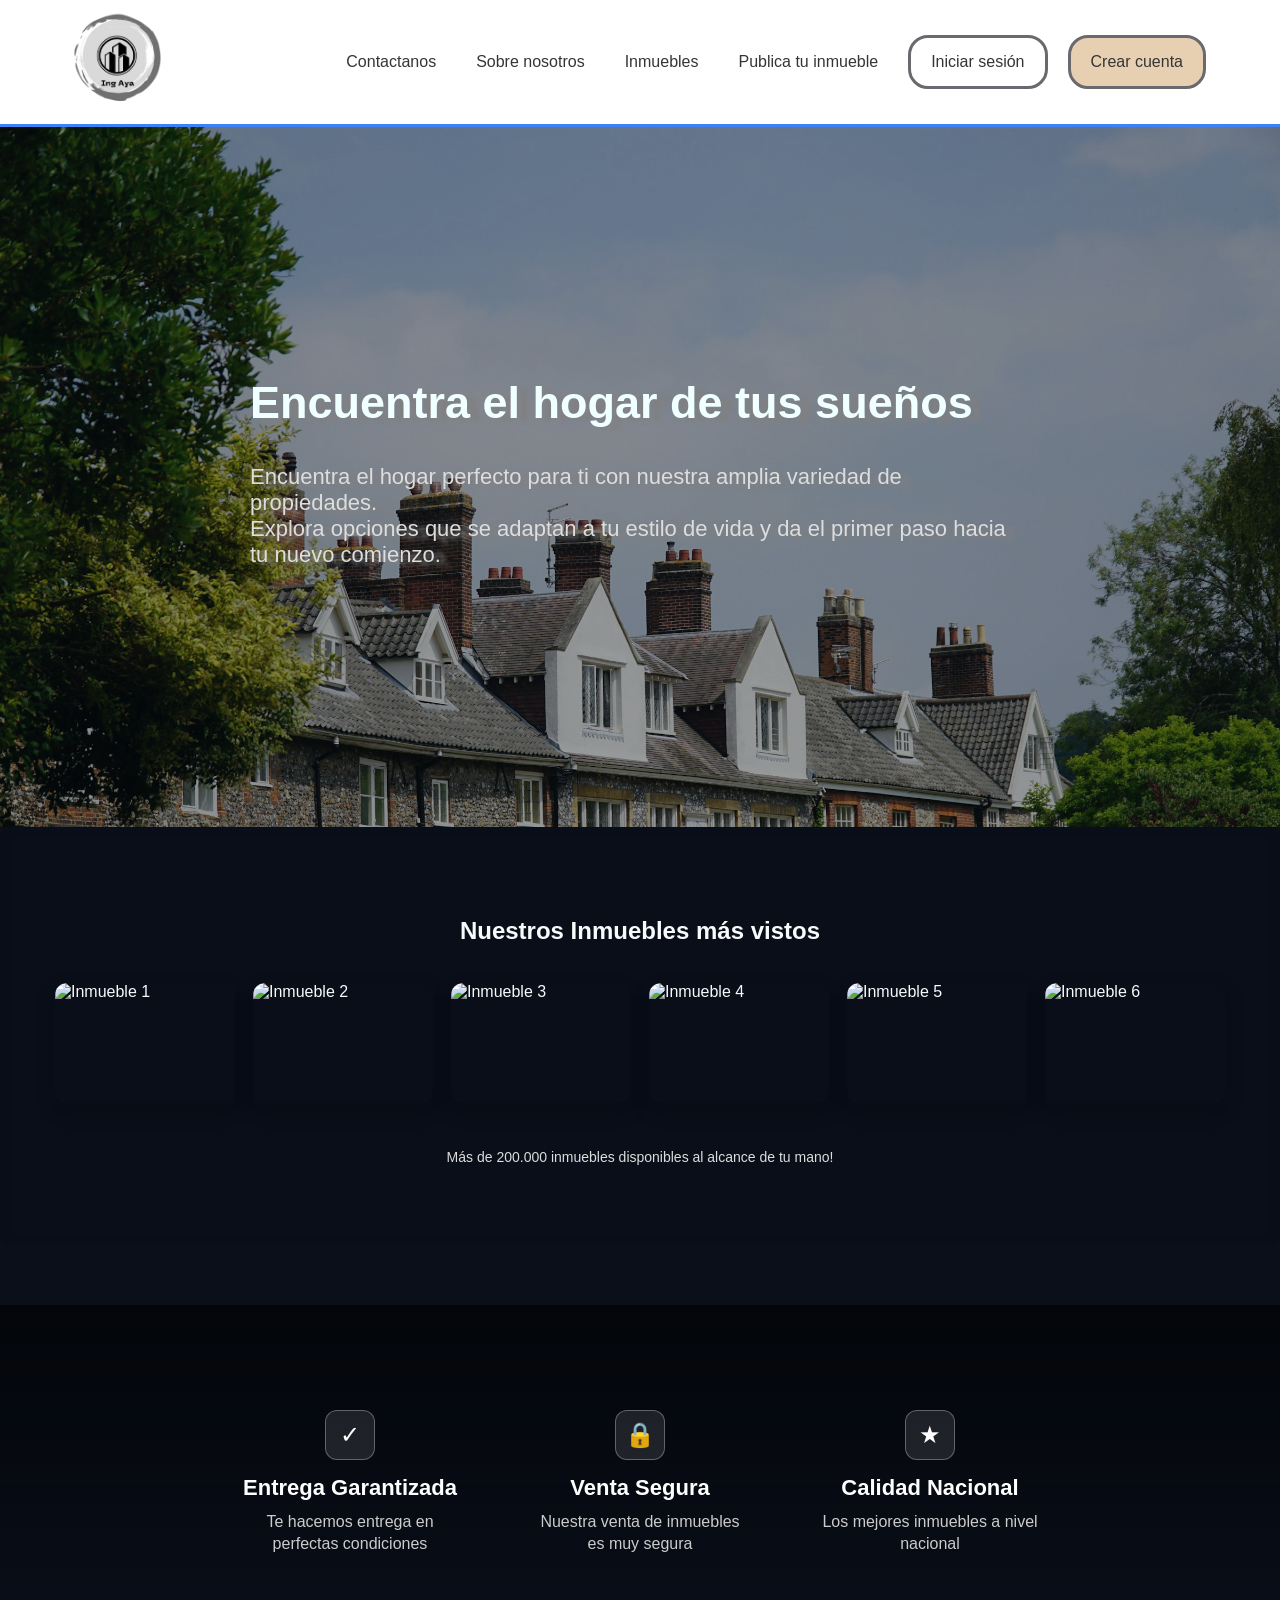
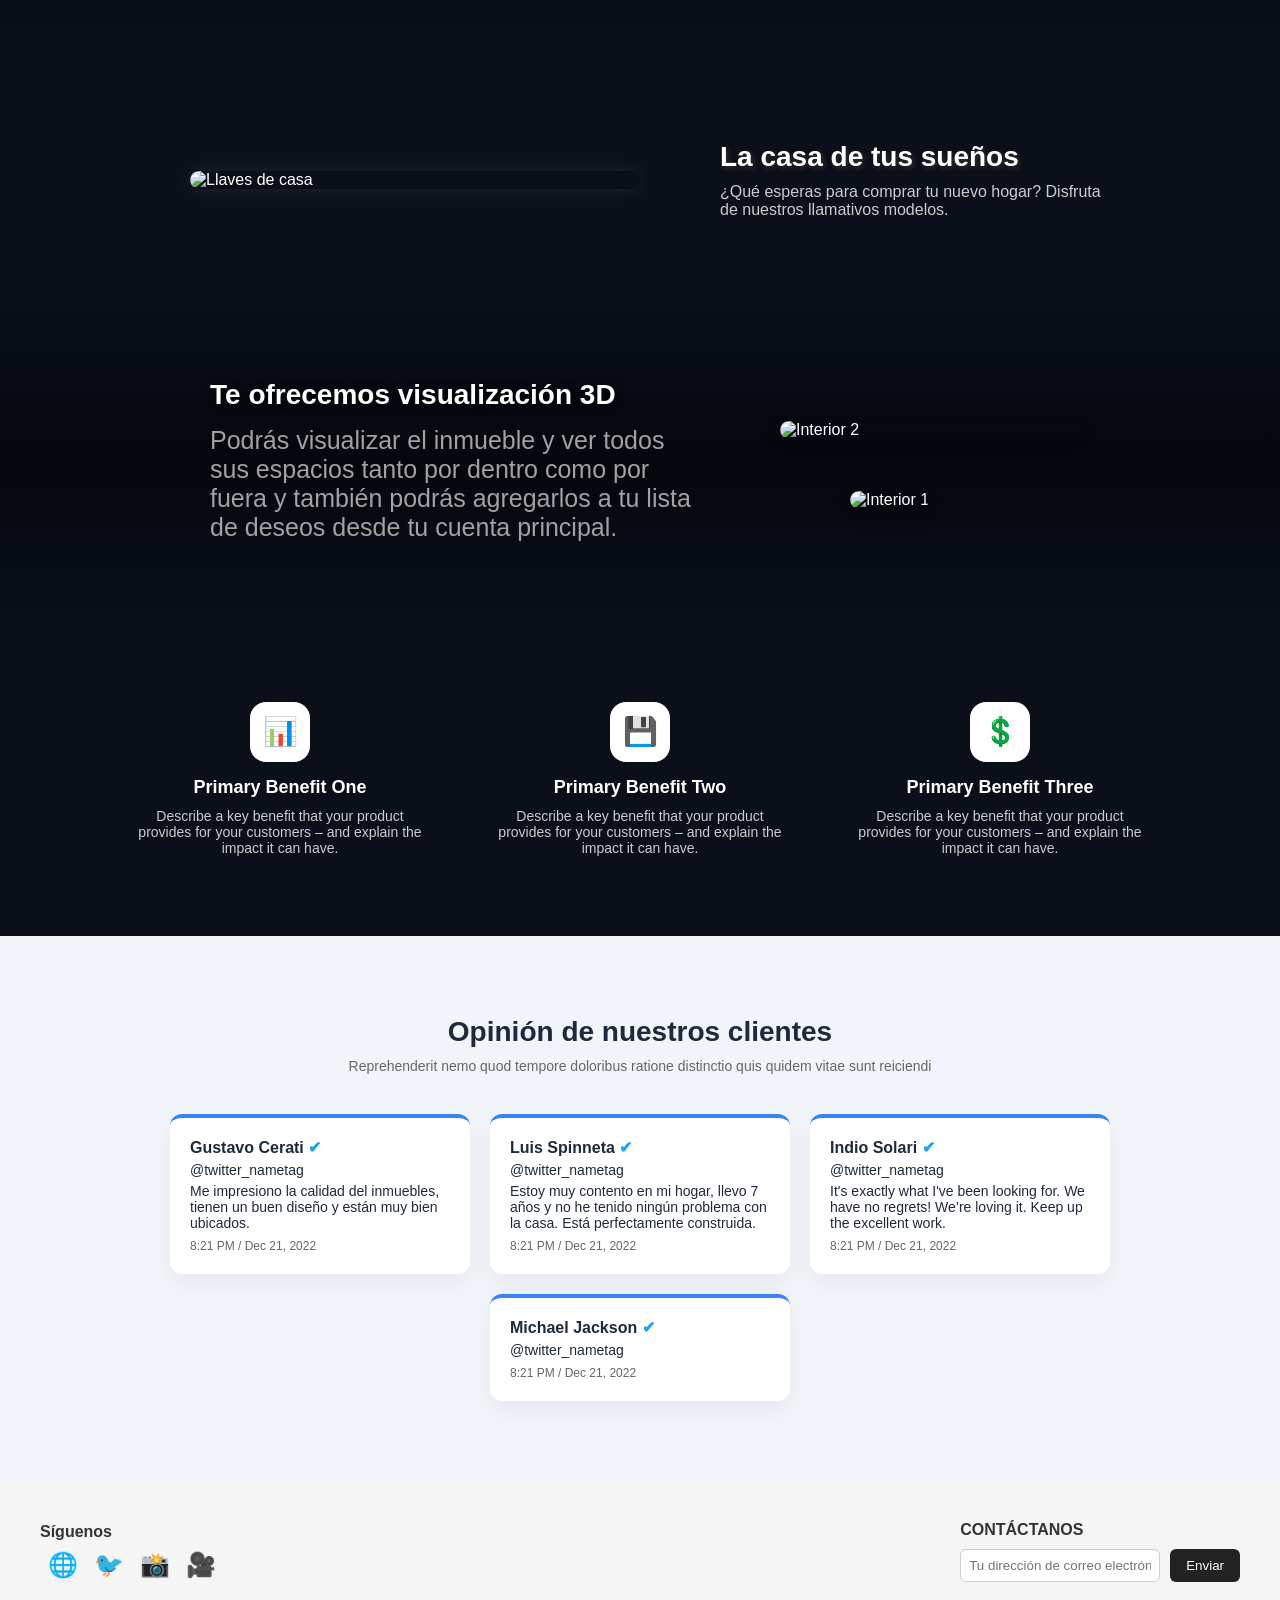
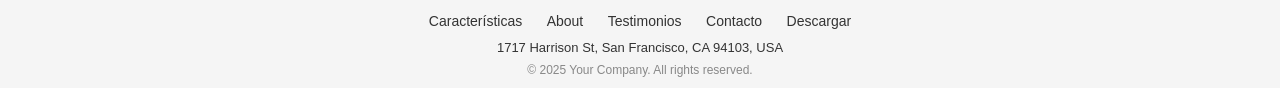
==== Proyecto-SRCUM-3-ING-AYA/PAGINA PRINCIPAL INMUEBLES ING AYA/Index.html @ c556c403 "Actualización" ====
<!DOCTYPE html>
<html lang="es">
<head>
    <meta charset="UTF-8">
    <meta name="viewport" content="width=device-width, initial-scale=1.0">
    <title>Ing Aya</title>
    <link rel="stylesheet" href="Index.css">
    <link rel="icon" href="../logo_INGAYA_gris-sin fondo.png">
    <script src="../ERROR 404/404.JS"></script>
    <script src="https://cdn.jsdelivr.net/npm/sweetalert2@11"></script>
    <script src="Acciones-Pag-Prin.js"></script>
</head>

<body>
     <!-- ESTA PARTE ES ENCABEZADO, SE REPITE EN TODAS LAS PÁGINAS, SOLO CAMBIA EL COLOR DE LOS LINKS, DEPENDE DE LA PÁGINA EN LA QUE ESTEMOS---------------------------------------------------------->
    <header>
        <nav class="Imagen_empresa">
            <a href="../PAGINA PRINCIPAL INMUEBLES ING AYA/Index.html"><img src="../logo_INGAYA_gris-sin fondo.png" alt="Logo de la empresa"></a>
        </nav>

        <nav class="navegación_encabezado">
            <ul class="Menu_principal">
                <li><a href="../CONTACTANOS/contactanos.html">Contactanos</a></li>
                <li><a href="../SOBRE NOSOTROS/sobrenosotros.html">Sobre nosotros</a></li>
                    <li><a href="Index.html">Inmuebles</a>
                        <ul class="Submenu_inmuebles">
                            <li><a href="../SECCIÓN DE INMUEBLES/Venta/inmuebles.html">En venta</a></li>
                            <li><a href="../SECCIÓN DE INMUEBLES/Arriendo/inmuebles.html">En Arriendo</a></li>
                            <li><a href="../SECCIÓN DE INMUEBLES/Locales/inmuebles.html">Locales comerciales</a></li>
                        </ul>
                    </li>
                <li><a href="#"> Publica tu inmueble </a></li>
                <li><a href="../PROCESO INGRESO DE ADMINISTRADOR, EMPELADO, SECRETARIA, USUARIO/login.html" class="inicio-nav">Iniciar sesión</a></li>
                <li><a href="../PROCESO INGRESO DE ADMINISTRADOR, EMPELADO, SECRETARIA, USUARIO/registro.html" class="crearcue-nav">Crear cuenta</a></li>

                
                
            </ul>
        </nav>
    </header> 

<!-- ESTA PARTE ES ENCABEZADO, SE REPITE EN TODAS LAS PÁGINAS, SOLO CAMBIA EL COLOR DE LOS LINKS, DEPENDE DE LA PÁGINA EN LA QUE ESTEMOS SE CIERRA EL ENCABEZADO AQUI-------------------------->






    <!-- Sección principal -->
    <section class="container-2">
        <div class="Slider-imagenes">

            <ul>
                <li>
                    <img src="Imagenes/EDIFICIO_1.jpg" alt="Imagen1">
                        <div class="texto">
                            <h2>Encuentra el hogar de tus sueños</h2>
                            <p>
                            Encuentra el hogar perfecto para ti con nuestra amplia variedad de propiedades.<br>
                            Explora opciones que se adaptan a tu estilo de vida y da el primer paso hacia tu nuevo comienzo.</p>

                        </div>
                </li>

                <li>
                    <img src="Imagenes/EDIFICIO_2.jpg" alt="Imagen2">
                        <div class="texto">
                            <h2>Espacios únicos que inspiran</h2>
                            <p>Descubre espacios únicos diseñados para brindarte comodidad y bienestar.<br>
                            Desde apartamentos modernos hasta casas familiares, tenemos lo que estás buscando.</p>

                        </div>
                </li>

                <li>
                    <img src="Imagenes/EDIFICIO_3.jpg" alt="Imagen3">
                        <div class="texto">
                            <h2>Compra fácil y seguro</h2>
                            <p>Haz realidad tu sueño de tener vivienda propia con un proceso fácil y seguro.<br>
                            Te acompañamos en cada etapa para que tomes la mejor decisión.</p>

                        </div>
                </li>

                <li>
                    <img src="Imagenes/EDIFICIO_4.jpg" alt="Imagen4">
                        <div class="texto">
                            <h2>Invierte con confianza</h2>
                            <p>Invierte con confianza en propiedades de alto valor.<br>
                            Nuestro equipo te guía para encontrar oportunidades que se ajusten a tus necesidades y presupuesto.</p>

                        </div>
                </li>

            </ul>

        </div>
    </section>

    <!-- Sección de inmuebles destacados -->
    <section class="container-3">
        <h2>Nuestros Inmuebles más vistos</h2>
        <br>
        <div class="galeria">
            <img src="https://images.pexels.com/photos/271800/pexels-photo-271800.jpeg" alt="Inmueble 1">
            <img src="https://images.pexels.com/photos/1866149/pexels-photo-1866149.jpeg" alt="Inmueble 2">
            <img src="https://images.pexels.com/photos/439391/pexels-photo-439391.jpeg" alt="Inmueble 3">
            <img src="https://images.pexels.com/photos/276554/pexels-photo-276554.jpeg" alt="Inmueble 4">
            <img src="https://images.pexels.com/photos/2102587/pexels-photo-2102587.jpeg" alt="Inmueble 5">
            <img src="https://images.pexels.com/photos/259962/pexels-photo-259962.jpeg" alt="Inmueble 6">
        </div>
        <br>
        <br>
        <p class="subtexto">Más de 200.000 inmuebles disponibles al alcance de tu mano!</p>
    </section>
    <br>
    <br>

    <!-- Sección de características -->
<section class="caracteristicas">
    <div class="caracteristica">
        <div class="icono">✓</div> <h3>Entrega Garantizada</h3>
        <p>Te hacemos entrega en perfectas condiciones</p>
    </div>
    <div class="caracteristica">
        <div class="icono">🔒</div> <h3>Venta Segura</h3>
        <p>Nuestra venta de inmuebles es muy segura</p>
    </div>
    <div class="caracteristica">
        <div class="icono">★</div>
        <h3>Calidad Nacional</h3>
        <p>Los mejores inmuebles a nivel nacional</p>
    </div>
    </section>

<!-- Sección "La casa de tus sueños" -->
<section class="suenos">
    <img src="https://images.pexels.com/photos/101808/pexels-photo-101808.jpeg" alt="Llaves de casa">
    <div class="texto-suenos">
        <h2>La casa de tus sueños</h2>
        <p>¿Qué esperas para comprar tu nuevo hogar? Disfruta de nuestros llamativos modelos.</p>
    </div>
</section>


<!-- Sección de visualización 3D -->
<section class="visualizacion">
    <div class="contenido-visualizacion">
        <div class="texto-visualizacion">
            <h2>Te ofrecemos visualización 3D</h2>
            <p>Podrás visualizar el inmueble y ver todos sus espacios tanto por dentro como por fuera y también podrás agregarlos a tu lista de deseos desde tu cuenta principal.</p>
        </div>
        <div class="imagenes-3d">
            <img src="https://images.pexels.com/photos/7031406/pexels-photo-7031406.jpeg" alt="Interior 1" class="base">
            <img src="https://images.pexels.com/photos/6489107/pexels-photo-6489107.jpeg" alt="Interior 2" class="superpuesta">
        </div>
    </div>
</section>

<!-- Sección de beneficios -->
<section class="beneficios">
    <div class="beneficio">
        <div class="icono-beneficio">📊</div>
        <h3>Primary Benefit One</h3>
        <p>Describe a key benefit that your product provides for your customers – and explain the impact it can have.</p>
    </div>
    <div class="beneficio">
        <div class="icono-beneficio">💾</div>
        <h3>Primary Benefit Two</h3>
        <p>Describe a key benefit that your product provides for your customers – and explain the impact it can have.</p>
    </div>
    <div class="beneficio">
        <div class="icono-beneficio">💲</div>
        <h3>Primary Benefit Three</h3>
        <p>Describe a key benefit that your product provides for your customers – and explain the impact it can have.</p>
    </div>
</section>

<!-- Sección de Opiniones -->
<section class="testimonios">
    <h2>Opinión de nuestros clientes</h2>
    <p class="subtitulo">Reprehenderit nemo quod tempore doloribus ratione distinctio quis quidem vitae sunt reiciendi</p>
    <div class="cards-testimonio">
        <div class="card">
            <h4>Gustavo Cerati <span>✔</span></h4>
            <p>@twitter_nametag</p>
            <p>Me impresiono la calidad del inmuebles, tienen un buen diseño y están muy bien ubicados.</p>
            <small>8:21 PM / Dec 21, 2022</small>
        </div>
        <div class="card">
            <h4>Luis Spinneta <span>✔</span></h4>
            <p>@twitter_nametag</p>
            <p>Estoy muy contento en mi hogar, llevo 7 años y no he tenido ningún problema con la casa. Está perfectamente construida.</p>
            <small>8:21 PM / Dec 21, 2022</small>
        </div>
        <div class="card">
            <h4>Indio Solari <span>✔</span></h4>
            <p>@twitter_nametag</p>
            <p>It's exactly what I've been looking for. We have no regrets! We’re loving it. Keep up the excellent work.</p>
            <small>8:21 PM / Dec 21, 2022</small>
        </div>
        <div class="card">
            <h4>Michael Jackson <span>✔</span></h4>
            <p>@twitter_nametag</p>
            <p></p>
            <small>8:21 PM / Dec 21, 2022</small>
        </div>
    </div>
</section>

<!-- FOOTER -->
<footer>
    <div class="footer-top">
        <div class="social">
            <p>Síguenos</p>
            <span>🌐</span><span>🐦</span><span>📸</span><span>🎥</span>
        </div>
        <div class="contacto">
            <p>CONTÁCTANOS</p>
            <form>
                <input type="email" placeholder="Tu dirección de correo electrónico">
                <button type="submit">Enviar</button>
            </form>
        </div>
    </div>
    <div class="footer-bottom">
        <nav>
            <a href="#">Características</a>
            <a href="#">About</a>
            <a href="#">Testimonios</a>
            <a href="#">Contacto</a>
            <a href="#">Descargar</a>
        </nav>
        <p>1717 Harrison St, San Francisco, CA 94103, USA</p>
        <small>© 2025 Your Company. All rights reserved.</small>
    </div>
</footer>


    </body>
</html>
---- Proyecto-SRCUM-3-ING-AYA/PAGINA PRINCIPAL INMUEBLES ING AYA/Index.css ----
/* BODY, HEADER Y COLORES PRINCIPALES DE LA PAGINA  */
*{
    box-sizing: border-box;
    margin: 0;
    padding: 0;
    -webkit-box-sizing: border-box;
    -moz-box-sizing: border-box;
    box-sizing: border-box;
    font-family: 'Lucida Sans', 'Lucida Sans Regular', 'Lucida Grande', 'Lucida Sans Unicode', Geneva, Verdana, sans-serif;
}

:root {
    --bg-dark: #0f172a;
    --bg-card: #1e293b;
    --accent: #3b82f6;
    --text-primary: #f8fafc;
    --text-secondary: #94a3b8;
    --white: #ffffff;

    /* Layout & animation tokens */
    --section-vertical-padding: 80px;
    --section-horizontal-padding: 20px;
    --section-animation-duration: 800ms;
    --section-animation-easing: cubic-bezier(0.22,1,0.36,1);
    --card-elevation: 0 10px 25px rgba(0,0,0,0.05);
}

body {
    background-color: var(--bg-dark);
    color: var(--text-primary);
}

header {
    background:#ffffff;
    border-bottom:3px solid var(--accent);
    display:flex;
    justify-content:space-between;
    align-items:center;
    padding:10px 5%;
    flex-wrap:nowrap;
    box-shadow:0 4px 15px rgba(0,0,0,0.08);
    font-size: medium;
}

/*IMAGEN Y NOMBRE DE LA EMPRESA*/


.Imagen_empresa img {
    margin-top: 0px;
    height: 100px;
    
    
    
}

.inicio-nav{
    border: 3px solid rgb(105, 105, 110);
    margin: 10px;
    padding: 5px 10px;
    border-radius: 20px;
}

.crearcue-nav{

    border: 3px solid rgb(105, 105, 110);
    margin: 10px;
    padding: 0px 10px;
    border-radius: 20px;
    background-color: rgb(231, 208, 178);
}


/*IMAGEN Y NOMBRE DE LA EMPRESA AQUI TERMINA ------------------------------------------------*/


/*NAVEGACIÓN DEL ENCABEZADO---------------------------------------*/

.navegación_encabezado {
    width: auto;
    max-width: 100%;
    margin: 0 0 0 24px;
    background: #FFF;
}

.navegación_encabezado > ul{
    list-style: none;
    display: flex;
    flex-wrap: nowrap;
    align-items: center;
    gap: 0;
}

.Menu_principal > li {
    position: relative;
    display: inline-block;
}

.Menu_principal >li > a {
    display: block;
    padding: 15px 20px;
    color: #353535;
    text-decoration: none;
    font-family: 'Lucida Sans', 'Lucida Sans Regular', 'Lucida Grande', 'Lucida Sans Unicode', Geneva, Verdana, sans-serif;
}

.Menu_principal li  a:hover{
    color:#CE7D35 ;
    transition: all 0.3s ease;
}

/*SUBMENU DE INMUEBLES*/

.Submenu_inmuebles {
    position: absolute;
    top: 100%;
    left: 0;
    background-color: #333333;
    width: max-content;
    min-width: 180px;
    margin: 0;
    padding: 0;
    list-style: none;
    display: block;
    flex-direction: column;
    visibility: hidden;
    opacity: 0;
    pointer-events: none;
    z-index: 1000;
    transition: opacity 0.3s ease, visibility 0.3s ease;
}

.Submenu_inmuebles li {
    display: block;
    margin: 0;
}

.Submenu_inmuebles li + li a {
    border-top: 1px solid rgba(255,255,255,0.15);
}

.Submenu_inmuebles li a {
    display: block;
    width: 100%;
    padding: 12px 18px;
    color: #fff;
    text-decoration: none;
}

.Menu_principal > li:hover > .Submenu_inmuebles {
    visibility: visible;
    opacity: 1;
    pointer-events: auto;
}



/*NAVEGACIÓN DEL ENCABEZADO ACA TERMINA---------------------------------------*/


/*SLIDER DE IMAGENES INMUEBLES Y ESLOGANS*/

.Slider-imagenes{
    width: 100%;
    height: 700px;
    margin: 0px auto 0;
    overflow: hidden;
}

.Slider-imagenes ul {
    display: flex;
    padding: 0;
    width: 400%;
    animation: slide 20s infinite alternate ease-in-out;
}

.Slider-imagenes li {
    width: 100%;
    list-style: none;
    position: relative;
}

.texto{
    position: absolute;
    text-align: left;
    padding: 0 250px;
    top: 250px;
    color: #ffffff;
    text-shadow: 10px 3px 4px grey;
}

.texto h2 {
    font-size: 45px;
    margin-bottom: 35px;
    color: azure;
    
}

.texto p {
    font-size: 22px;
    color: #ddd;
    max-width: 800px;
}

.Slider-imagenes img {
    width: 100%;
    opacity: 0.6;
}

@keyframes slide {
    0% { margin-left: 0;}
    20% { margin-left: 0%;}

    25% { margin-left: -100%;}
    45% { margin-left: -100%;}

    50% { margin-left: -200%;}
    70% { margin-left: -200%;}

    75% { margin-left: -300%;}
    100% { margin-left: -300%;}
}
/*SLIDER DE IMAGENES INMUEBLES Y ESLOGANS  ACA TERMINA */


/* PARTE PRINCIPAL 2 DEL BODY ---------------------------------*/





.container-3 h2 {
    text-align: center;
    margin-top: 10px;
}

/* Inmuebles más vistos: degradado y transparencia (sólo esta sección) */
.container-3 {
    position: relative;
    z-index: 1;
    overflow: visible;
    padding: var(--section-vertical-padding) var(--section-horizontal-padding);
    color: var(--text-primary);
    background-image: linear-gradient(to bottom right, rgba(10,15,26,0.95)  );
    background-color: rgba(10,15,26,0.45);
    backdrop-filter: blur(6px);
    -webkit-backdrop-filter: blur(6px);
    border-radius: 10px;
    background-clip: padding-box;
    margin: 0 auto 24px;
}

.container-3 .galeria {
    gap: 18px;
    align-items: center;
}

.container-3 .galeria img {
    width: 180px;
    height: 120px;
    object-fit: cover;
    border-radius: 12px;
    box-shadow: 0 8px 20px rgba(0,0,0,0.18);
    transition: transform 260ms ease, box-shadow 260ms ease;
}

.container-3 .galeria img:hover {
    transform: translateY(-6px) scale(1.03);
    box-shadow: 0 20px 40px rgba(0,0,0,0.28);
}

/* A futuro: galería estilo .container-4 */


.galeria {
    display: flex;
    justify-content: center;
    flex-wrap: wrap;
    gap: 20px;
    margin-top: 20px;
}

.galeria img {
    width: 180px;
    height: 100px;
    object-fit: cover;
    border-radius: 15px;
    box-shadow: 0 0 15px rgba(255, 255, 255, 0.1);
    transition: transform 0.3s;
}

.galeria img:hover {
    transform: scale(1.05);
}

.subtexto {
    text-align: center;
    margin-top: 10px;
    font-size: 14px;
    color: #ddd;
}

.boton {
    display: inline-block;
    background-color: white;
    color: black;
    padding: 10px 20px;
    font-weight: bold;
    text-decoration: none;
    border-radius: 10px;
    margin-top: 20px;
    box-shadow: 0 5px 10px rgba(255, 255, 255, 0.2);
}


/* SECCION 2 DE LA PAGINA PRINCIPAL */

/* Características */
.caracteristicas {
    display: flex;
    flex-wrap: wrap; 
    justify-content: center;
    background-repeat: no-repeat;
    background-size: cover; 
    background-image: linear-gradient(to bottom, rgba(0,0,0,0.6), #0a0f1a ),
     url('https://c.pxhere.com/photos/c2/4d/building_skyscraper_city_highrise-8087.jpg!d');
    color: #fff;
    padding: var(--section-vertical-padding) var(--section-horizontal-padding);
    gap: 20px; 
    text-align: center;
}

.caracteristica {
  width: 250px;
  padding: 15px;
  margin:  10px; /* agrega espacio lateral entre las cajas */
}


.caracteristica .icono {
   background-color: rgba(255, 255, 255, 0.1); /* Fondo sutil traslúcido */
    border: 1px solid rgba(255, 255, 255, 0.3); /* Borde fino */
    border-radius: 12px; /* Menos redondo, más moderno */
    font-size: 24px;
    width: 50px;
    height: 50px;
    margin: 0 auto 15px;
    display: flex;
    align-items: center;
    justify-content: center;
    color: #fff;
}

.caracteristica h3 {
    font-size: 22px;
    margin-bottom: 10px;
    text-shadow: none;
}

.caracteristica p {
    font-size: 16px;
    color: #ccc;
    line-height: 1.4;
}

/* Sección "La casa de tus sueños" */
.suenos {
    display: flex;
    align-items: center;
    justify-content: center;
    background-color: #000;
    color: #fff;
    padding: var(--section-vertical-padding) var(--section-horizontal-padding);
    gap: 50px;
}

.suenos img {
    width: 450px;
    margin: 30px;
    border-radius: 16px;
    box-shadow: 0 0 20px rgba(255,255,255,0.1);
}

.texto-suenos h2 {
    font-size: 28px;
    font-weight: bold;
    text-shadow: 2px 2px 5px #333;
    margin-bottom: 10px;
}

.texto-suenos p {
    font-size: 16px;
    color: #ccc;
    max-width: 400px;
}

/* SECCIÓN 3 DE LA PAGINA PRINCIPAL -------------------------------------------------------------------------------------------------------------------------------*/

/* Visualización 3D */
.visualizacion {
        background-image: linear-gradient(to bottom, #0a0f1a, rgba(0,0,0,0.5), #0a0f1a),
     url('https://c.pxhere.com/photos/13/54/dubai_landscape_metro_urban_architecture_tourism_sky_travel-591469.jpg!d') ;
    padding: var(--section-vertical-padding) var(--section-horizontal-padding);
    background-size: cover;
    overflow: hidden;
  
 
    overflow: hidden; /* ✅ Garantiza que nada se salga visualmente */
}

.contenido-visualizacion {
    display: flex;
    align-items: center;
    justify-content: center;
    flex-wrap: wrap;
    gap: 40px;
    margin: 0 auto;
}

.texto-visualizacion {
    flex: 1 1 300px;
    max-width: 500px;
}

.texto-visualizacion h2 {
    font-size: 28px;
    font-weight: bold;
    text-shadow: 2px 2px 10px #000000;
    margin-bottom: 15px;
    color: rgb(255, 255, 255);
}

.texto-visualizacion p {
    font-size: 25px;
    color: #a5a1a1;
}

.imagenes-3d {
    position: relative; 
    width: 320px;
    height: auto;
    flex-shrink: 0;
}

.imagenes-3d img {
    width: 100%;
    border-radius: 16px;
    max-width: 300px;
    box-shadow: 0 8px 20px rgba(0, 0, 0, 0.1);
    position: relative;
    z-index: 1;
}

.imagenes-3d .superpuesta {
    position: absolute;
    top: -30px;
    left: 30px;
    width: 95%;
    z-index: 2;
}


.base {
    position: absolute;
    top: 40px;
    left: 100px;
    z-index: 1;
}


.superpuesta {
    position: absolute;
    top: 0;
    right: 0;
    z-index: 2;
}

/* Beneficios */
.beneficios {
    background-color: #000;
    color: white;
    padding: var(--section-vertical-padding) var(--section-horizontal-padding);
    display: flex;
    justify-content: center;
    gap: 60px;
    flex-wrap: wrap;
    text-align: center;
}

.beneficio {
    max-width: 300px;
}

.icono-beneficio {
    background-color: white;
    color: black;
    font-size: 28px;
    width: 60px;
    height: 60px;
    margin: 0 auto 15px;
    border-radius: 16px;
    display: flex;
    align-items: center;
    justify-content: center;
}

.beneficio h3 {
    font-size: 18px;
    margin-bottom: 10px;
}

.beneficio p {
    font-size: 14px;
    color: #ccc;
}


/* SECCIÓN 4 Y 5 DE LA PAGINA PRINCIPAL ------------------------------------*/

/* === Testimonios === */
.testimonios {
    background-color: #f1f5f9;
    color: #1e293b;
    padding: var(--section-vertical-padding) var(--section-horizontal-padding);
    text-align: center;
}

.testimonios h2 {
    font-size: 28px;
    margin-bottom: 10px;
}

.testimonios .subtitulo {
    color: #666;
    font-size: 14px;
    margin-bottom: 40px;
}

.cards-testimonio {
    display: flex;
    justify-content: center;
    gap: 20px;
    flex-wrap: wrap;
    max-width: 1200px;
    margin: 0 auto;
}

.card {
    background-color: var(--white);
    border: none;
    border-top: 4px solid var(--accent);
    border-radius: 12px;
    padding: 20px;
    width: 300px;
    box-shadow: 0 10px 25px rgba(0,0,0,0.05);
    text-align: left;
}

.card h4 {
    font-size: 16px;
    margin-bottom: 5px;
}

.card span {
    color: #1DA1F2;
}

.card p {
    margin: 5px 0;
    font-size: 14px;
}

.card small {
    color: #666;
    font-size: 12px;
}

/* === Footer === */
footer {
    background-color: #f5f5f5;
    color: #333;
    padding: calc(var(--section-vertical-padding) / 2) var(--section-horizontal-padding) 10px;
    margin-top: auto;
}

.footer-top {
    display: flex;
    justify-content: space-between;
    flex-wrap: wrap;
    max-width: 1200px;
    margin: 0 auto 30px;
    align-items: center;
}

.footer-top .social p,
.footer-top .contacto p {
    font-weight: bold;
    margin-bottom: 10px;
}

.footer-top .social span {
    font-size: 24px;
    margin: 0 8px;
    cursor: pointer;
}

.footer-top .contacto form {
    display: flex;
    flex-wrap: wrap;
    gap: 10px;
}

.footer-top input {
    padding: 8px;
    border: 1px solid #ccc;
    border-radius: 6px;
    min-width: 200px;
    flex: 1;
}

.footer-top button {
    background-color: #222;
    color: white;
    border: none;
    padding: 8px 16px;
    border-radius: 6px;
    cursor: pointer;
}

.footer-bottom {
    text-align: center;
}

.footer-bottom nav {
    margin-bottom: 10px;
}

.footer-bottom a {
    margin: 0 10px;
    text-decoration: none;
    color: #333;
    font-size: 14px;
}

.footer-bottom p {
    margin: 5px 0;
    font-size: 13px;
}

.footer-bottom small {
    color: #888;
    font-size: 12px;
}

/* DISPOSITIVOS MOVILES --------------------------------------------------------------*/




@media screen and (max-width: 1000px) {

     .cards-testimonio {
        flex-direction: column;
        align-items: center;
    }

    .footer-top {
        flex-direction: column;
        gap: 20px;
        text-align: center;
    }

    .footer-top form {
        flex-direction: column;
        align-items: center;
        width: 100%;
    }

    .footer-top input,
    .footer-top button {
        width: 90%;
    }

    .footer-bottom nav {
        flex-wrap: wrap;
        font-size: 13px;
    }

    header {
        flex-direction: column;
        align-items: flex-start;
        padding: 20px;
    }

    nav {
        display: flex;
        flex-wrap: wrap;
        gap: 10px;
        margin-top: 10px;
    }

    .container-2 {
        flex-direction: column;
        padding: 30px 20px;
        text-align: center;
        gap: 20px;
    }

    .container-2 .información{
        margin-bottom: 20px;
    }

    .container-2 img {
        width: 60%;
        margin-top: 20px;
        border-radius: 12px;
        box-shadow: 0 0 2px rgba(255,255,255,0.1);
    }

    .información {
        max-width: 80%;
    }

    .galeria {
        flex-direction: column;
        align-items: center;
    }

  

    .galeria img {
        width: 40%;
        height: auto;
    }

    .caracteristicas {
        flex-direction: column;
        align-items: center;
       
    }

    .caracteristica {
        width: 90%;
        max-width: 400px;
    }

    .suenos {
        flex-direction: column;
        padding: 40px 20px;
        text-align: center;
    }

    .suenos img {
        width: 40%;
    }

    .texto-suenos {
        max-width: 90%;
    }

    .texto-suenos h2 {
        font-size: 24px;
    }


      .contenido-visualizacion {
        flex-direction: column;
        text-align: center;
        padding: 20px;
    }

    .texto-visualizacion {
        max-width: 100%;
        margin-bottom: 30px; /* Espacio antes de las fotos */
    }

    .imagenes-3d {
        width: 100%;
        height: auto; 
        display: flex;
        flex-direction: column; 
        align-items: center;
        gap: 15px; 
    }


    .imagenes-3d img, 
    .imagenes-3d .base, 
    .imagenes-3d .superpuesta {
        position: static !important; 
        width: 90% !important; 
        max-width: 350px;
        margin: 0 auto;
        transform: none !important; 
        left: 0 !important;
        top: 0 !important;
    }

    .beneficios {
        display: flex;
        flex-direction: column; 
        align-items: center;
        gap: 25px !important;   
        padding: 40px 20px !important;
    }

    .beneficio {
        max-width: 85% !important; 
        padding: 15px;
        border-bottom: 1px solid rgba(255,255,255,0.1); 
    }

    .icono-beneficio {
        width: 50px !important;
        height: 50px !important;
        font-size: 22px !important;
        margin-bottom: 10px !important;
    }

    .beneficio h3 {
        font-size: 18px !important;
        margin-bottom: 8px !important;
    }

    .beneficio p {
        font-size: 14px !important;
        line-height: 1.4 !important;
    }

    .galeria {
        display: grid; 
        grid-template-columns: repeat(2, 1fr); 
        gap: 15px;
        padding: 0 15px;
        justify-content: center;
    }

    .galeria img {
        width: 100% !important; 
        height: 150px; 
        object-fit: cover;
        margin: 0; 
    }

    .subtexto {
        font-size: 16px;
        padding: 0 20px;
        line-height: 1.4;
    }


    .texto{
        top: 50px;
        padding: 0;

    }

   




}





/*Arreglos Especiales*/

body, .container-2, .suenos, .beneficios {
    background-color: #0a0f1a !important; /* Un azul muy oscuro y elegante */
    color: #fff;
}
/* Section animations and consistent spacing (non-intrusive) */
.section-animated, .caracteristica, .card, .galeria img {
    will-change: opacity, transform;
}

@keyframes fadeUpSection {
    from { opacity: 0; transform: translateY(20px); }
    to   { opacity: 1; transform: translateY(0); }
}

/* Apply a gentle entrance animation on page load (staggered) */
.caracteristicas,
.suenos,
.visualizacion,
.beneficios,
.testimonios,
.container-3 {
    opacity: 0;
    transform: translateY(20px);
    animation: fadeUpSection var(--section-animation-duration) var(--section-animation-easing) forwards;
}

.caracteristicas { animation-delay: 0.12s; }
.suenos { animation-delay: 0.28s; }
.visualizacion { animation-delay: 0.44s; }
.beneficios { animation-delay: 0.60s; }
.testimonios { animation-delay: 0.76s; }
.container-3 { animation-delay: 0.92s; }
footer { opacity: 0; animation: fadeUpSection var(--section-animation-duration) var(--section-animation-easing) forwards; animation-delay: 1.08s; }

/* Card & gallery polish */
.card { box-shadow: var(--card-elevation); transition: transform 220ms ease, box-shadow 220ms ease; }
.card:hover { transform: translateY(-6px); box-shadow: 0 18px 40px rgba(0,0,0,0.12); }

.galeria img { transition: transform 220ms ease, box-shadow 220ms ease; }
.galeria img:hover { transform: scale(1.06); box-shadow: 0 12px 30px rgba(0,0,0,0.16); }

/* Respect user's reduced-motion preference */
@media (prefers-reduced-motion: reduce) {
    .caracteristicas,
    .suenos,
    .visualizacion,
    .beneficios,
    .testimonios,
    .container-3,
    footer,
    .card,
    .galeria img {
        animation: none !important;
        transition: none !important;
        transform: none !important;
        opacity: 1 !important;
    }
}

/* Responsive override for section padding */
@media screen and (max-width: 1000px) {
    :root {
        --section-vertical-padding: 40px;
        --section-horizontal-padding: 16px;
    }
}

/* Improve scroll feel slightly (non-intrusive) */
html { scroll-behavior: smooth; }
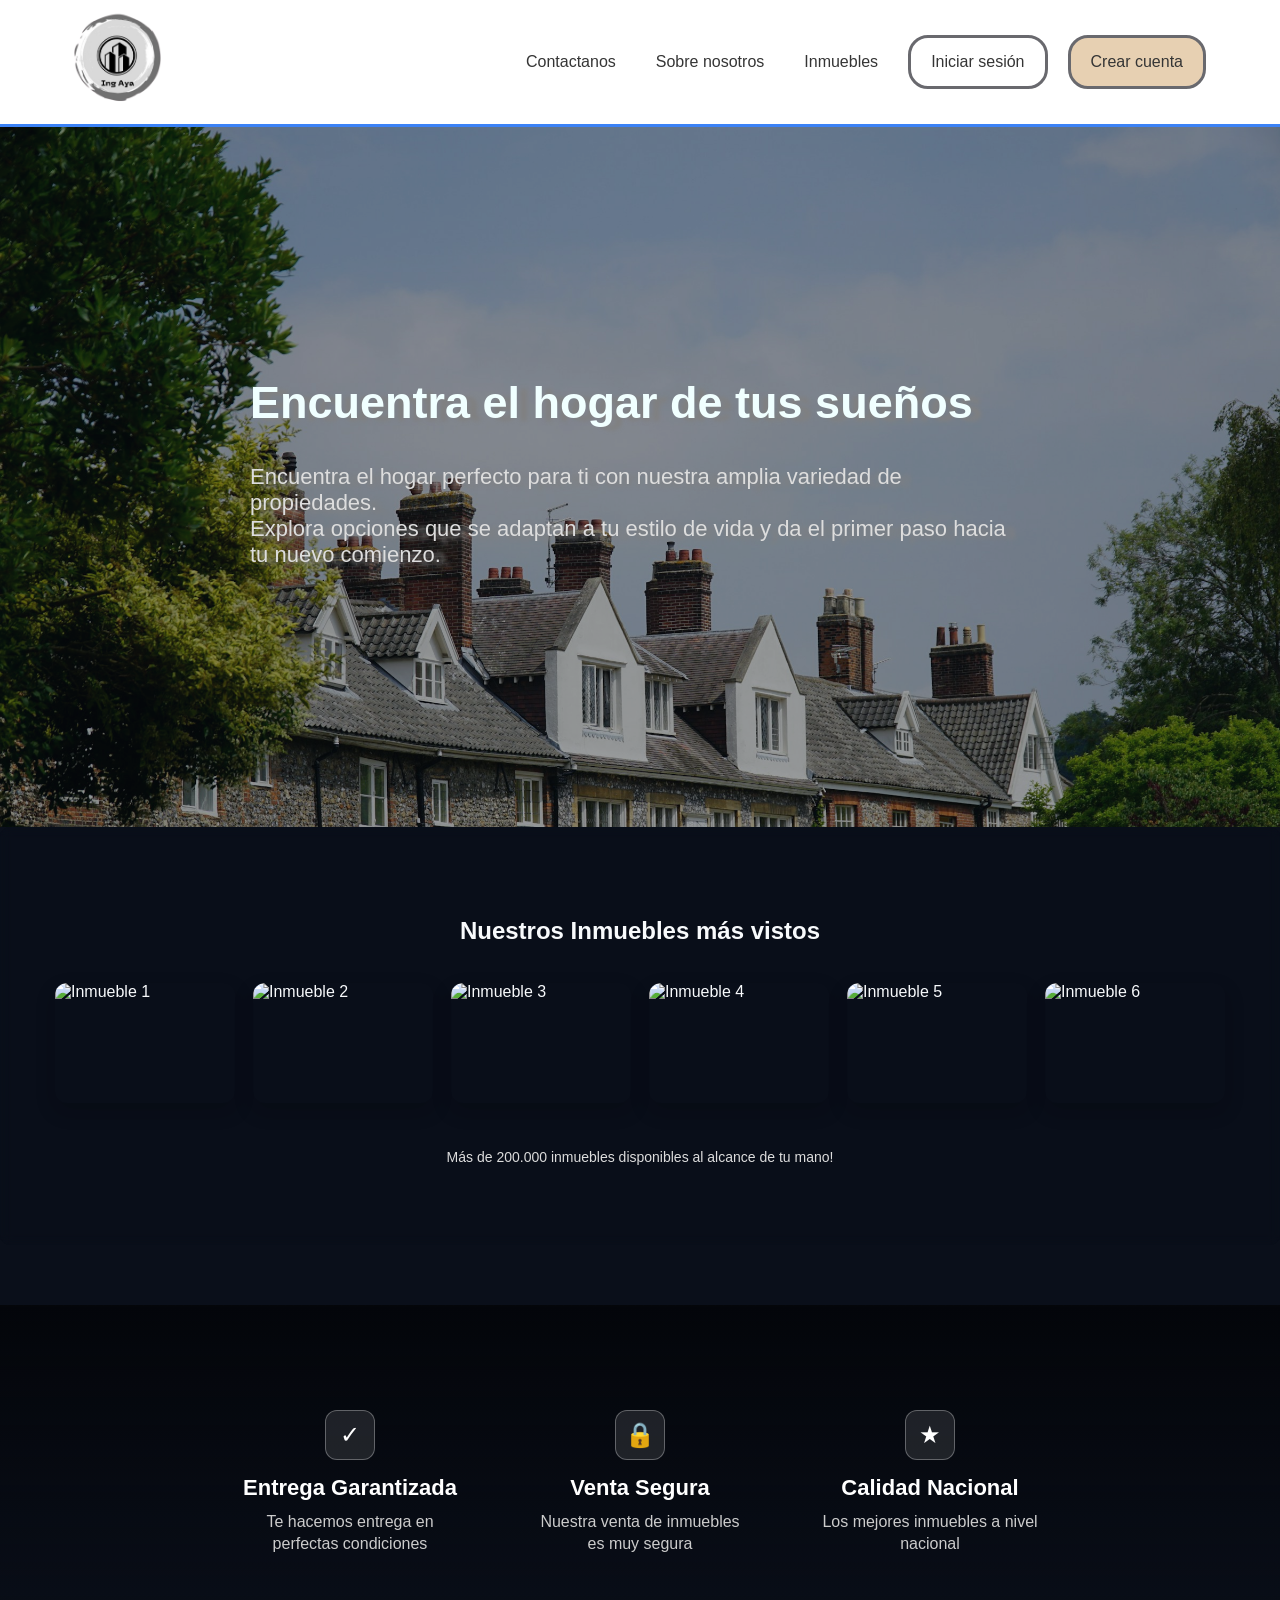
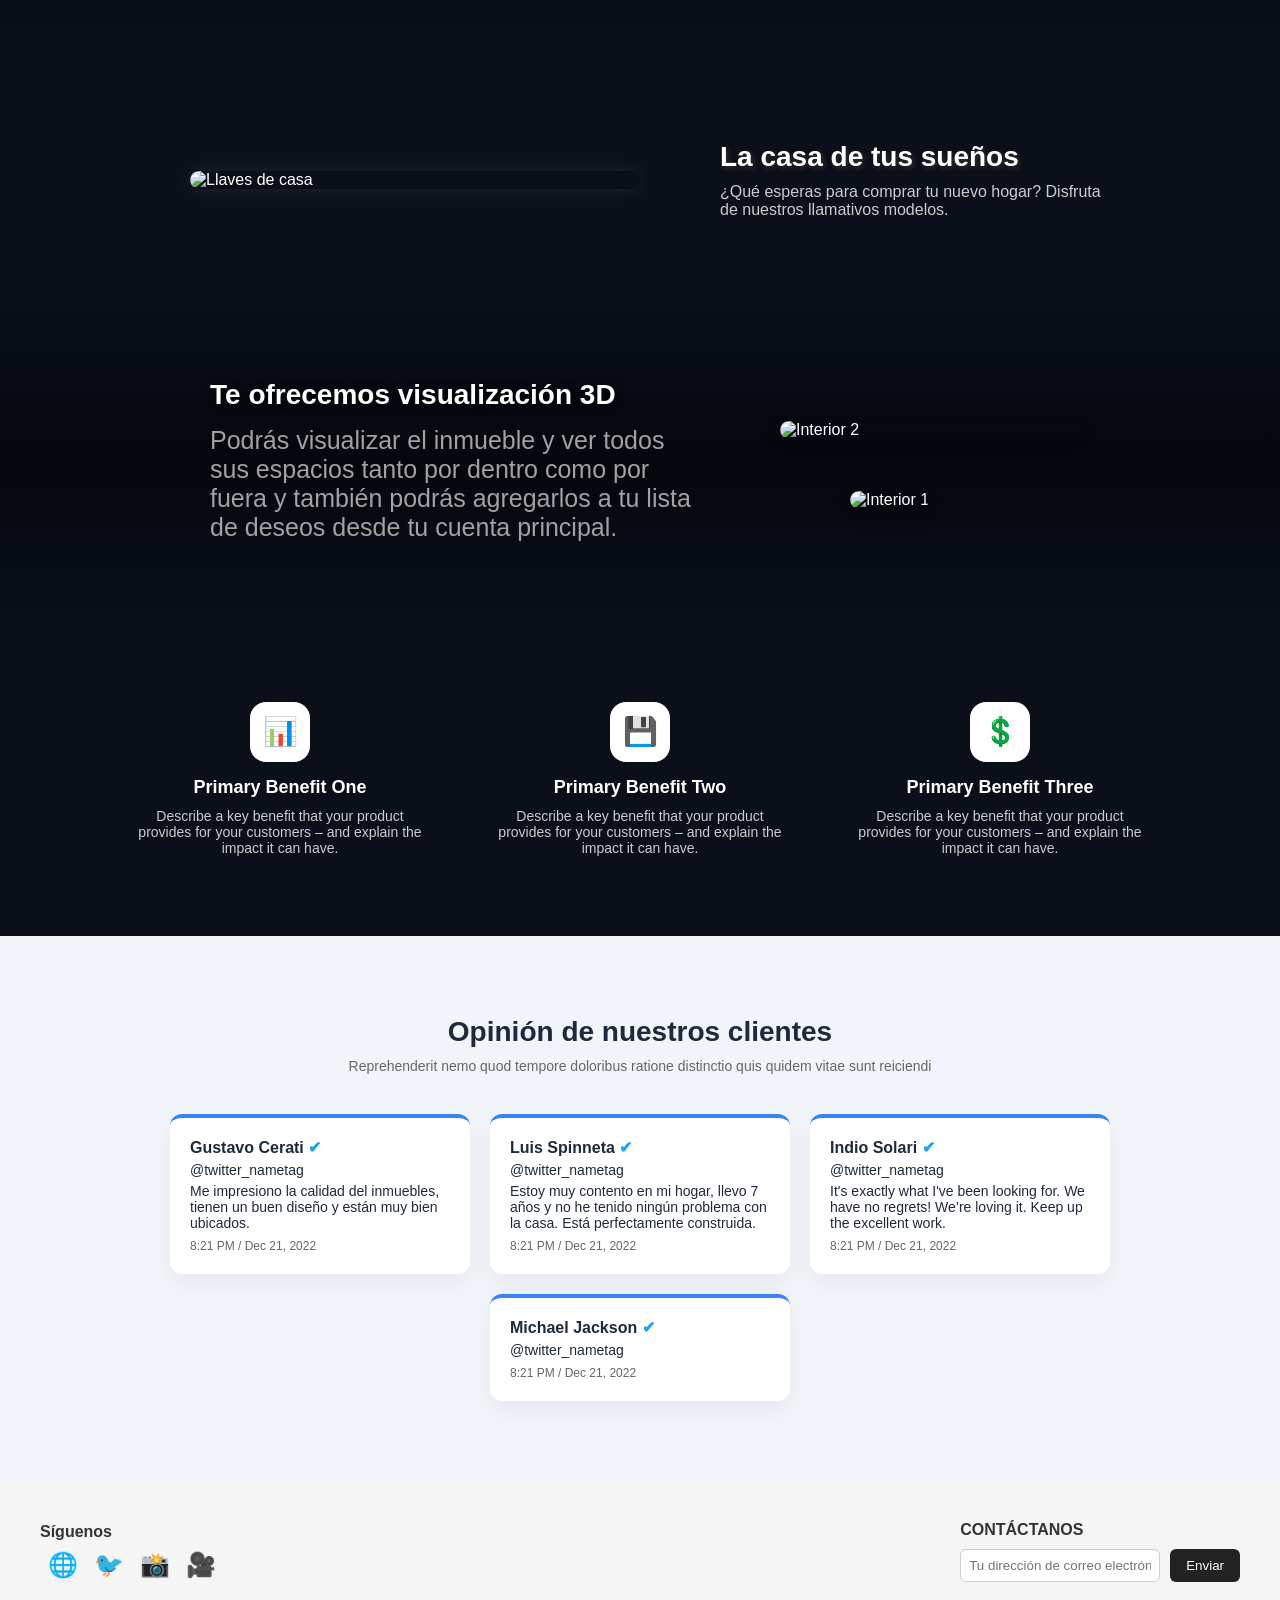
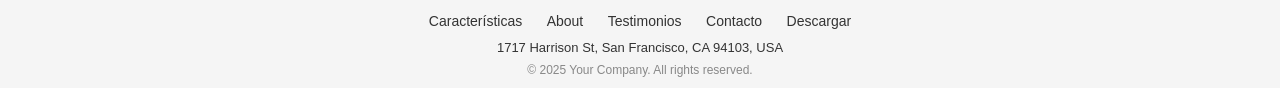
==== commit 62b707fc: "Panel de admin y empleado ajustado" ====
--- a/Proyecto-SRCUM-3-ING-AYA/PAGINA PRINCIPAL INMUEBLES ING AYA/Index.html
+++ b/Proyecto-SRCUM-3-ING-AYA/PAGINA PRINCIPAL INMUEBLES ING AYA/Index.html
@@ -29,7 +29,7 @@
                             <li><a href="../SECCIÓN DE INMUEBLES/Locales/inmuebles.html">Locales comerciales</a></li>
                         </ul>
                     </li>
-                <li><a href="#"> Publica tu inmueble </a></li>
+                
                 <li><a href="../PROCESO INGRESO DE ADMINISTRADOR, EMPELADO, SECRETARIA, USUARIO/login.html" class="inicio-nav">Iniciar sesión</a></li>
                 <li><a href="../PROCESO INGRESO DE ADMINISTRADOR, EMPELADO, SECRETARIA, USUARIO/registro.html" class="crearcue-nav">Crear cuenta</a></li>
 
@@ -144,18 +144,24 @@
 
 
 <!-- Sección de visualización 3D -->
-<section class="visualizacion">
-    <div class="contenido-visualizacion">
-        <div class="texto-visualizacion">
-            <h2>Te ofrecemos visualización 3D</h2>
-            <p>Podrás visualizar el inmueble y ver todos sus espacios tanto por dentro como por fuera y también podrás agregarlos a tu lista de deseos desde tu cuenta principal.</p>
-        </div>
-        <div class="imagenes-3d">
-            <img src="https://images.pexels.com/photos/7031406/pexels-photo-7031406.jpeg" alt="Interior 1" class="base">
-            <img src="https://images.pexels.com/photos/6489107/pexels-photo-6489107.jpeg" alt="Interior 2" class="superpuesta">
-        </div>
-    </div>
-</section>
+<section class="visualizacion" aria-labelledby="vis-title">
+  <div class="contenido-visualizacion">
+    <div class="texto-visualizacion">
+      <h2 id="vis-title">Te ofrecemos visualización 3D</h2>
+      <p>
+        Podrás visualizar el inmueble y ver todos sus espacios tanto por dentro como por fuera y también podrás agregarlos a tu lista de deseos desde tu cuenta principal.
+      </p>
+    </div>
+
+    <div class="imagenes-3d" aria-hidden="false">
+      <div class="imagen-wrapper">
+        <img src="https://images.pexels.com/photos/7031406/pexels-photo-7031406.jpeg" alt="Interior 1" class="base">
+        <img src="https://images.pexels.com/photos/6489107/pexels-photo-6489107.jpeg" alt="Interior 2" class="superpuesta">
+      </div>
+    </div>
+  </div>
+</section>
+
 
 <!-- Sección de beneficios -->
 <section class="beneficios">
--- a/Proyecto-SRCUM-3-ING-AYA/PAGINA PRINCIPAL INMUEBLES ING AYA/Index.css
+++ b/Proyecto-SRCUM-3-ING-AYA/PAGINA PRINCIPAL INMUEBLES ING AYA/Index.css
@@ -762,38 +762,118 @@
     }
 
 
-      .contenido-visualizacion {
-        flex-direction: column;
-        text-align: center;
-        padding: 20px;
-    }
-
-    .texto-visualizacion {
-        max-width: 100%;
-        margin-bottom: 30px; /* Espacio antes de las fotos */
-    }
-
-    .imagenes-3d {
-        width: 100%;
-        height: auto; 
-        display: flex;
-        flex-direction: column; 
-        align-items: center;
-        gap: 15px; 
-    }
-
-
-    .imagenes-3d img, 
-    .imagenes-3d .base, 
-    .imagenes-3d .superpuesta {
-        position: static !important; 
-        width: 90% !important; 
-        max-width: 350px;
-        margin: 0 auto;
-        transform: none !important; 
-        left: 0 !important;
-        top: 0 !important;
-    }
+    /* Contenedor general */
+.visualizacion {
+  padding: 60px 20px;
+  background: linear-gradient(180deg, #f7fbff 0%, #ffffff 100%);
+  color: #0f172a;
+  font-family: system-ui, -apple-system, "Segoe UI", Roboto, "Helvetica Neue", Arial;
+}
+
+/* Layout responsivo: texto + imagenes lado a lado en desktop, apilado en móvil */
+.contenido-visualizacion {
+  max-width: 1200px;
+  margin: 0 auto;
+  display: grid;
+  grid-template-columns: 1fr 520px;
+  gap: 32px;
+  align-items: center;
+}
+
+/* Texto */
+.texto-visualizacion h2 {
+  font-size: clamp(1.6rem, 2.6vw, 2.4rem);
+  margin: 0 0 12px;
+  line-height: 1.05;
+}
+.texto-visualizacion p {
+  font-size: 1rem;
+  color: #334155;
+  margin: 0;
+}
+
+/* Wrapper para controlar perspectiva y centrado */
+.imagenes-3d {
+  display: flex;
+  justify-content: center;
+  align-items: center;
+  perspective: 1000px;
+  height: 320px;
+  position: relative;
+}
+
+/* Contenedor interno para posicionar imágenes */
+.imagen-wrapper {
+  width: 100%;
+  max-width: 480px;
+  height: 100%;
+  position: relative;
+  transform-style: preserve-3d;
+}
+
+/* Estilos comunes de las imágenes */
+.imagen-wrapper img {
+  position: absolute;
+  left: 50%;
+  top: 50%;
+  width: 100%;
+  max-width: 480px;
+  height: auto;
+  object-fit: cover;
+  transform: translate(-50%, -50%);
+  border-radius: 12px;
+  box-shadow: 0 10px 30px rgba(2,6,23,0.12);
+  transition: transform 0.45s cubic-bezier(.2,.9,.3,1), box-shadow 0.3s ease;
+  will-change: transform;
+}
+
+/* Imagen base ligeramente atrás */
+.imagen-wrapper .base {
+  z-index: 1;
+  transform: translate(-50%, -50%) translateZ(-40px) rotateZ(-2deg) scale(0.98);
+  filter: saturate(0.95) contrast(0.98);
+}
+
+/* Imagen superpuesta al frente */
+.imagen-wrapper .superpuesta {
+  z-index: 2;
+  transform: translate(-50%, -50%) translateZ(40px) rotateZ(4deg) scale(1.02);
+  mix-blend-mode: normal;
+}
+
+/* Hover/Focus: efecto 3D y elevación */
+.imagen-wrapper:hover .base,
+.imagen-wrapper:focus-within .base {
+  transform: translate(-50%, -50%) translateZ(-20px) rotateZ(-1deg) scale(1);
+  box-shadow: 0 18px 40px rgba(2,6,23,0.18);
+}
+.imagen-wrapper:hover .superpuesta,
+.imagen-wrapper:focus-within .superpuesta {
+  transform: translate(-50%, -50%) translateZ(60px) rotateZ(0deg) scale(1.04);
+  box-shadow: 0 28px 60px rgba(2,6,23,0.22);
+}
+
+/* Pequeño indicador accesible para usuarios de teclado */
+.imagen-wrapper:focus {
+  outline: 3px solid rgba(59,130,246,0.18);
+  outline-offset: 6px;
+  border-radius: 14px;
+}
+
+/* Responsive: apilar en pantallas pequeñas */
+@media (max-width: 900px) {
+  .contenido-visualizacion {
+    grid-template-columns: 1fr;
+    gap: 20px;
+  }
+  .imagenes-3d {
+    height: 260px;
+  }
+  .imagen-wrapper img {
+    max-width: 100%;
+  }
+}
+
 
     .beneficios {
         display: flex;
@@ -937,3 +1017,27 @@
 /* Improve scroll feel slightly (non-intrusive) */
 html { scroll-behavior: smooth; }
 
+.hidden {
+    opacity: 0;
+    transform: translateY(50px);
+    filter: blur(10px);
+    transition: all 0.8s ease;
+}
+
+.show {
+    opacity: 1;
+    transform: translateY(0);
+    filter: blur(0);
+}
+
+/* Ripple click */
+@keyframes ripple {
+    from {
+        transform: scale(0);
+        opacity: 1;
+    }
+    to {
+        transform: scale(2);
+        opacity: 0;
+    }
+}
